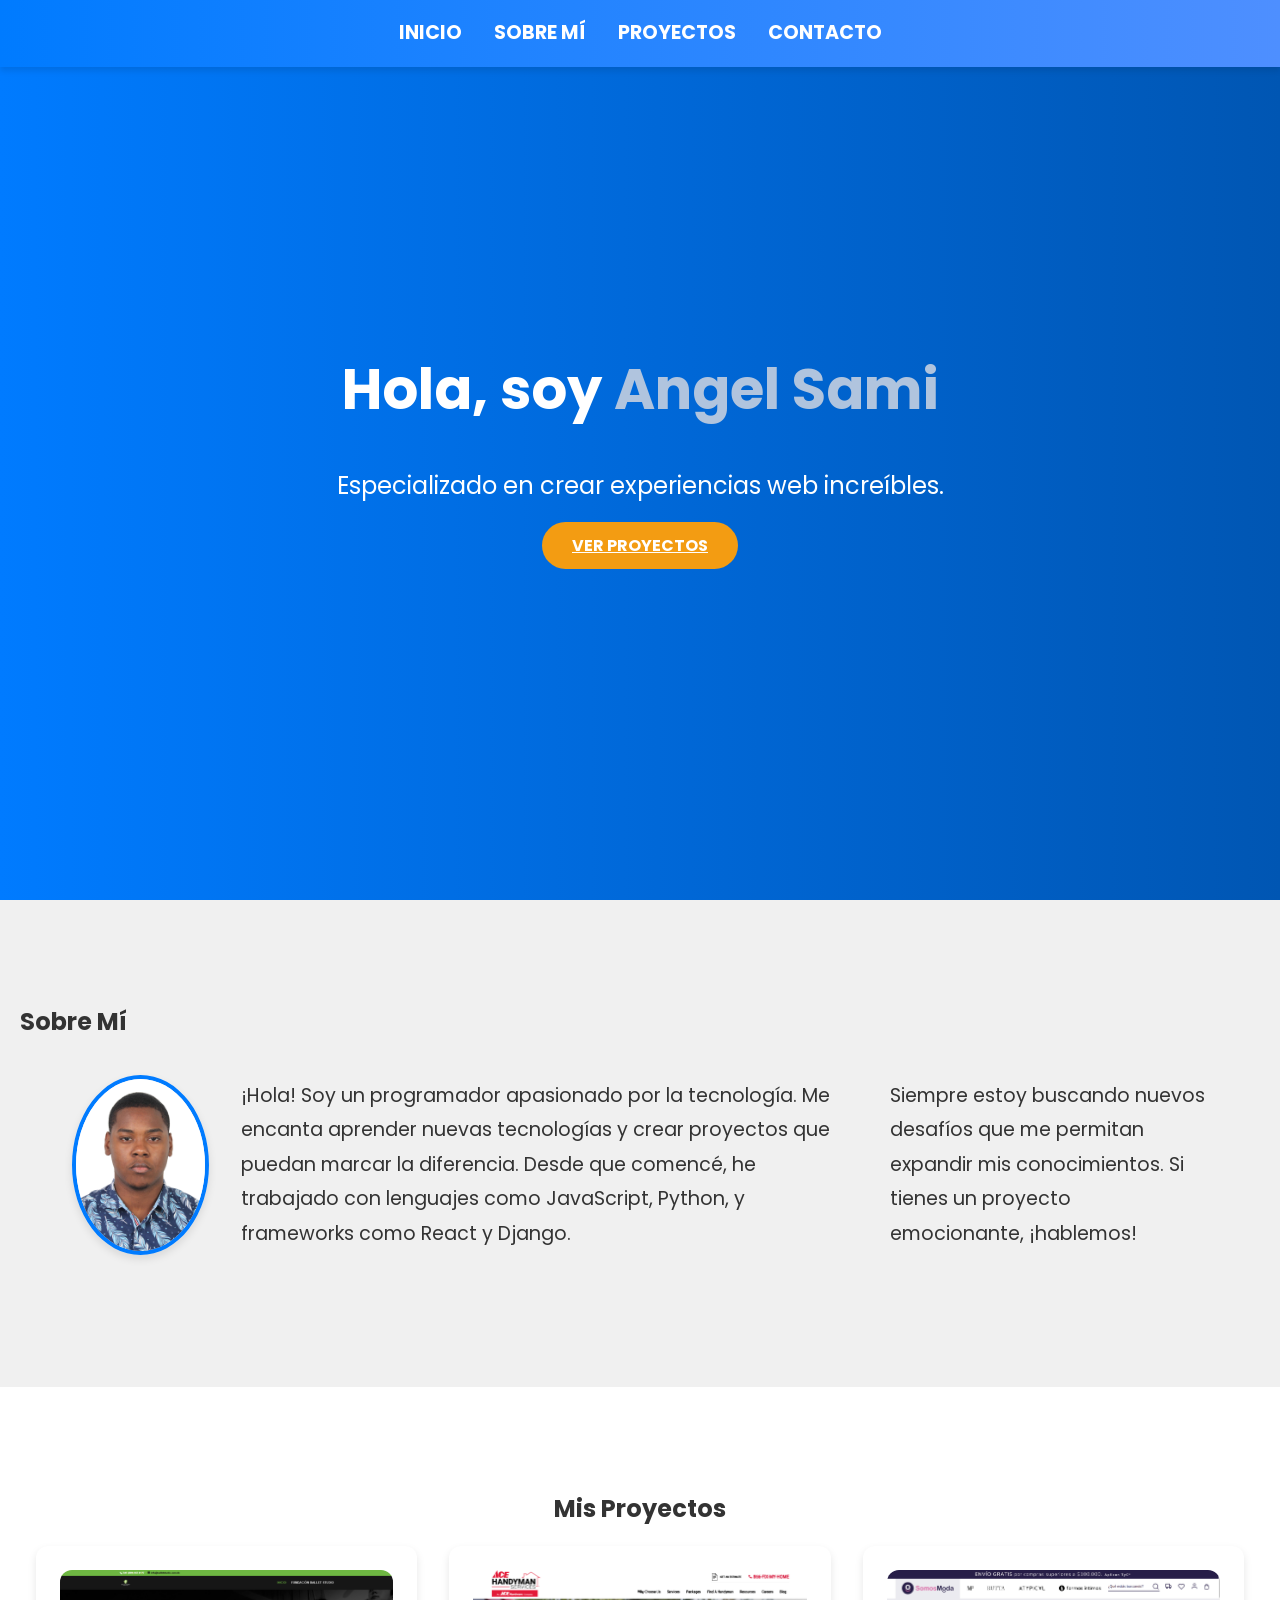
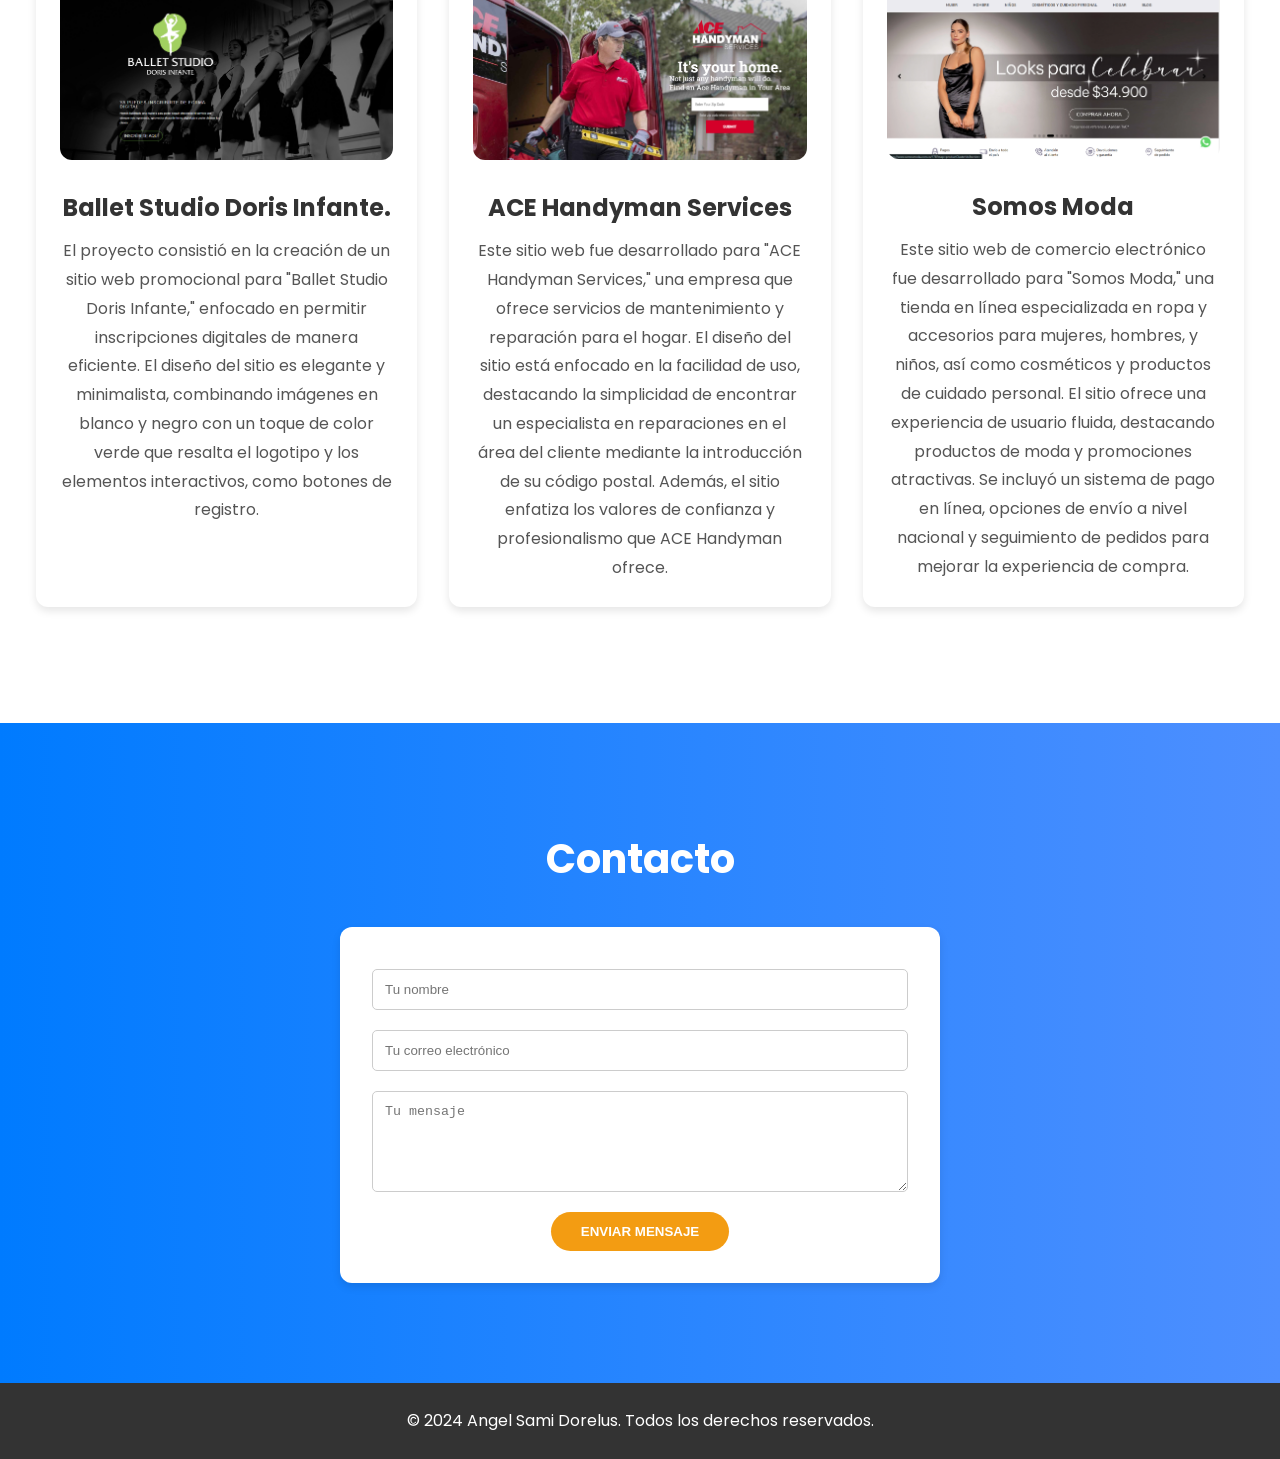
==== index.html @ 19fcb439 "Add files via upload" ====
<!DOCTYPE html>
<html lang="es">
<head>
    <meta charset="UTF-8">
    <meta name="viewport" content="width=device-width, initial-scale=1.0">
    <title>Portafolio - Programador Cool</title>
    <link rel="stylesheet" href="styles.css">
    <link href="https://fonts.googleapis.com/css2?family=Poppins:wght@300;400;600&display=swap" rel="stylesheet">
</head>
<body>
    <header>
        <nav>
            <ul>
                <li><a href="#home">Inicio</a></li>
                <li><a href="#about">Sobre mí</a></li>
                <li><a href="#projects">Proyectos</a></li>
                <li><a href="#contact">Contacto</a></li>
            </ul>
        </nav>
    </header>

    <section id="home" class="section">
        <div class="home-content">
            <h1>Hola, soy <span class="highlight">Angel Sami</span></h1>
            <p>Especializado en crear experiencias web increíbles.</p>
            <a href="#projects" class="btn">Ver Proyectos</a>
        </div>
    </section>

    <section id="about" class="section">
        <h2>Sobre Mí</h2>
        <div class="about-content">
            <img src="perfil ft.JPG" alt="Angel Sami" class="profile-img">
            <p>¡Hola! Soy un programador apasionado por la tecnología. Me encanta aprender nuevas tecnologías y crear proyectos que puedan marcar la diferencia. Desde que comencé, he trabajado con lenguajes como JavaScript, Python, y frameworks como React y Django.</p>
            <p>Siempre estoy buscando nuevos desafíos que me permitan expandir mis conocimientos. Si tienes un proyecto emocionante, ¡hablemos!</p>
        </div>
    </section>

    <section id="projects" class="section">
        <h2>Mis Proyectos</h2>
        <div class="projects-grid">
            <div class="project">
                <img src="verde proy.png" alt="Proyecto 1">
                <h3>Ballet Studio Doris Infante.</h3>
                <p>El proyecto consistió en la creación de un sitio web promocional para "Ballet Studio Doris Infante," enfocado en permitir inscripciones digitales de manera eficiente. El diseño del sitio es elegante y minimalista, combinando imágenes en blanco y negro con un toque de color verde que resalta el logotipo y los elementos interactivos, como botones de registro.</p>
            </div>
            <div class="project">
                <img src="rojo proyec.png" alt="Proyecto 2">
                <h3>ACE Handyman Services</h3>
                <p> Este sitio web fue desarrollado para "ACE Handyman Services," una empresa que ofrece servicios de mantenimiento y reparación para el hogar. El diseño del sitio está enfocado en la facilidad de uso, destacando la simplicidad de encontrar un especialista en reparaciones en el área del cliente mediante la introducción de su código postal. Además, el sitio enfatiza los valores de confianza y profesionalismo que ACE Handyman ofrece.</p>
            </div>
            <div class="project">
                <img src="mujer proyec.png" alt="Proyecto 3">
                <h3>Somos Moda</h3>
                <p>Este sitio web de comercio electrónico fue desarrollado para "Somos Moda," una tienda en línea especializada en ropa y accesorios para mujeres, hombres, y niños, así como cosméticos y productos de cuidado personal. El sitio ofrece una experiencia de usuario fluida, destacando productos de moda y promociones atractivas. Se incluyó un sistema de pago en línea, opciones de envío a nivel nacional y seguimiento de pedidos para mejorar la experiencia de compra.</p>
            </div>
        </div>
    </section>

    <section id="contact" class="section">
        <h2>Contacto</h2>
        <form id="contact-form">
            <input type="text" id="name" placeholder="Tu nombre" required>
            <input type="email" id="email" placeholder="Tu correo electrónico" required>
            <textarea id="message" rows="5" placeholder="Tu mensaje" required></textarea>
            <button type="submit" class="btn">Enviar Mensaje</button>
        </form>
    </section>

    <footer>
        <p>&copy; 2024 Angel Sami Dorelus. Todos los derechos reservados.</p>
    </footer>

    <script src="scripts.js"></script>
</body>
</html>
---- styles.css ----
* {
    margin: 0;
    padding: 0;
    box-sizing: border-box;
}

body {
    font-family: 'Poppins', sans-serif;
    line-height: 1.8;
    color: #333;
    background-color: #f4f4f4;
    overflow-x: hidden;
    scroll-behavior: smooth;
}

header {
    background: linear-gradient(to right, #007BFF, #4e8fff); /* Gradiente en el header */
    color: white;
    padding: 1rem;
    text-align: center;
    position: fixed;
    width: 100%;
    top: 0;
    z-index: 1000;
    box-shadow: 0 4px 6px rgba(0, 0, 0, 0.1);
}

nav ul {
    list-style: none;
    display: flex;
    justify-content: center;
    gap: 2rem;
    font-size: 1.2rem;
}

nav ul li a {
    color: white;
    text-decoration: none;
    font-weight: bold;
    text-transform: uppercase;
    position: relative;
    transition: color 0.3s;
}

nav ul li a:hover {
    color: #B0C4DE; /* Azul más claro */
}

nav ul li a::after {
    content: '';
    width: 0%;
    height: 2px;
    background: white;
    position: absolute;
    left: 0;
    bottom: -5px;
    transition: width 0.3s;
}

nav ul li a:hover::after {
    width: 100%;
}

.section {
    padding: 100px 20px;
    text-align: center;
}

#home {
    background: linear-gradient(to right, #007BFF, #0056b3), url('background.jpg') no-repeat center center/cover;
    height: 100vh;
    color: white;
    display: flex;
    justify-content: center;
    align-items: center;
    text-align: center;
    position: relative;
}

.home-content {
    z-index: 10;
}

.home-content h1 {
    font-size: 3.5rem;
    font-weight: bold;
}

.home-content p {
    font-size: 1.5rem;
    margin: 1.5rem 0;
}

.highlight {
    color: #B0C4DE;
}

.btn {
    background: #f39c12;
    color: white;
    padding: 12px 30px;
    text-transform: uppercase;
    border-radius: 25px;
    font-weight: bold;
    border: none;
    cursor: pointer;
    transition: background 0.3s, transform 0.2s;
}

.btn:hover {
    background: #e67e22;
    transform: scale(1.05);
}

#about {
    background: #f0f0f0;
    text-align: left;
    padding: 100px 20px;
}

.about-content {
    display: flex;
    justify-content: center;
    align-items: center;
    gap: 2rem;
    padding: 2rem;
    max-width: 1200px;
    margin: 0 auto;
}

.profile-img {
    width: 180px;
    height: 180px;
    border-radius: 50%;
    border: 4px solid #007BFF;
    box-shadow: 0 4px 8px rgba(0, 0, 0, 0.1);
}

.about-content p {
    font-size: 1.2rem;
    line-height: 1.8;
}

#projects {
    background: white;
}

.projects-grid {
    display: grid;
    grid-template-columns: repeat(auto-fit, minmax(300px, 1fr));
    gap: 2rem;
    padding: 1rem;
}

.project {
    background: white;
    padding: 1.5rem;
    border-radius: 12px;
    box-shadow: 0 4px 8px rgba(0, 0, 0, 0.1);
    transition: transform 0.3s, box-shadow 0.3s;
    cursor: pointer;
}

.project:hover {
    transform: translateY(-10px);
    box-shadow: 0 6px 12px rgba(0, 0, 0, 0.2);
}

.project img {
    max-width: 100%;
    border-radius: 12px;
    margin-bottom: 1rem;
}

.project h3 {
    font-size: 1.5rem;
    margin-bottom: 0.5rem;
}

.project p {
    font-size: 1rem;
    color: #555;
}

#contact {
    background: linear-gradient(to right, #007BFF, #4e8fff);
    color: white;
    padding: 100px 20px;
}

#contact h2 {
    font-size: 2.5rem;
    margin-bottom: 2rem;
}

#contact-form {
    max-width: 600px;
    margin: 0 auto;
    padding: 2rem;
    background: white;
    border-radius: 12px;
    box-shadow: 0 4px 8px rgba(0, 0, 0, 0.1);
}

input, textarea {
    width: 100%;
    padding: 12px;
    margin: 10px 0;
    border-radius: 5px;
    border: 1px solid #ccc;
    transition: border 0.3s;
}

input:focus, textarea:focus {
    outline: none;
    border: 1px solid #007BFF;
}

footer {
    background: #333;
    color: white;
    padding: 1.5rem;
    text-align: center;
    font-size: 1rem;
}
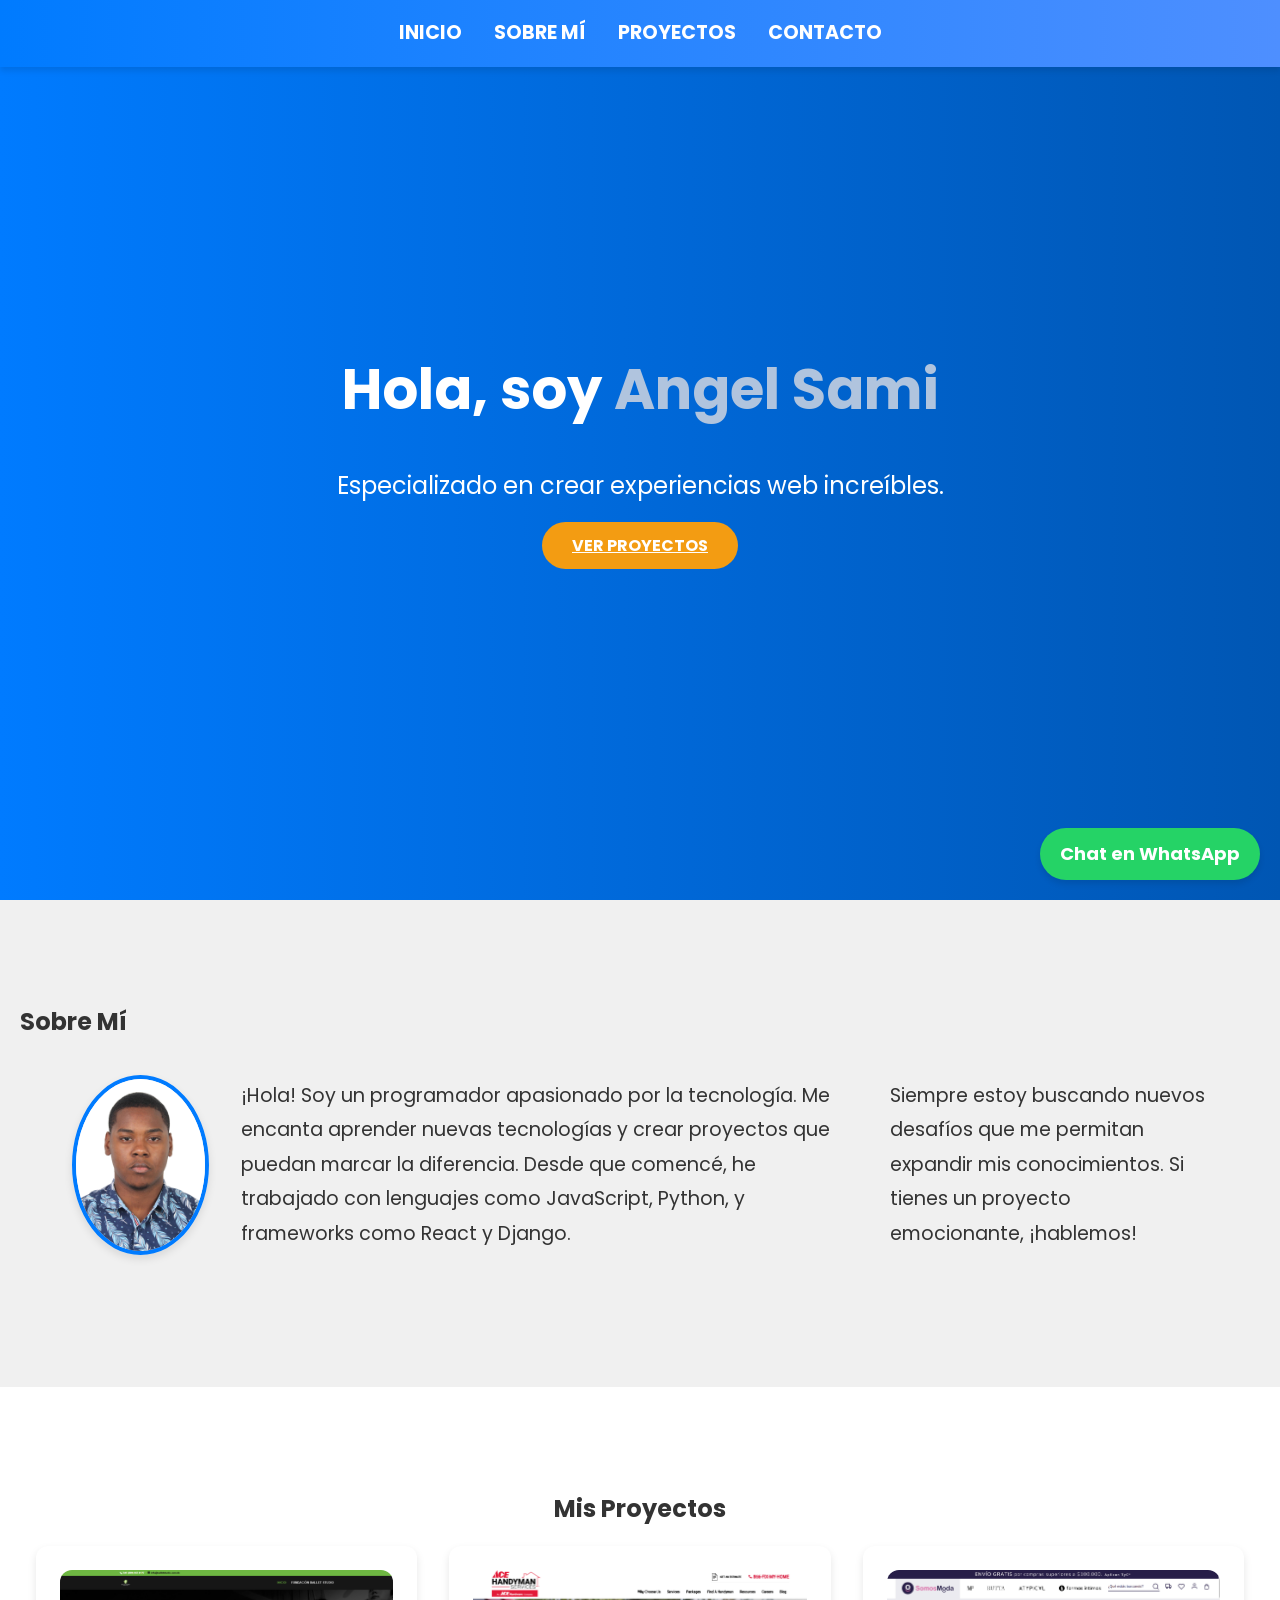
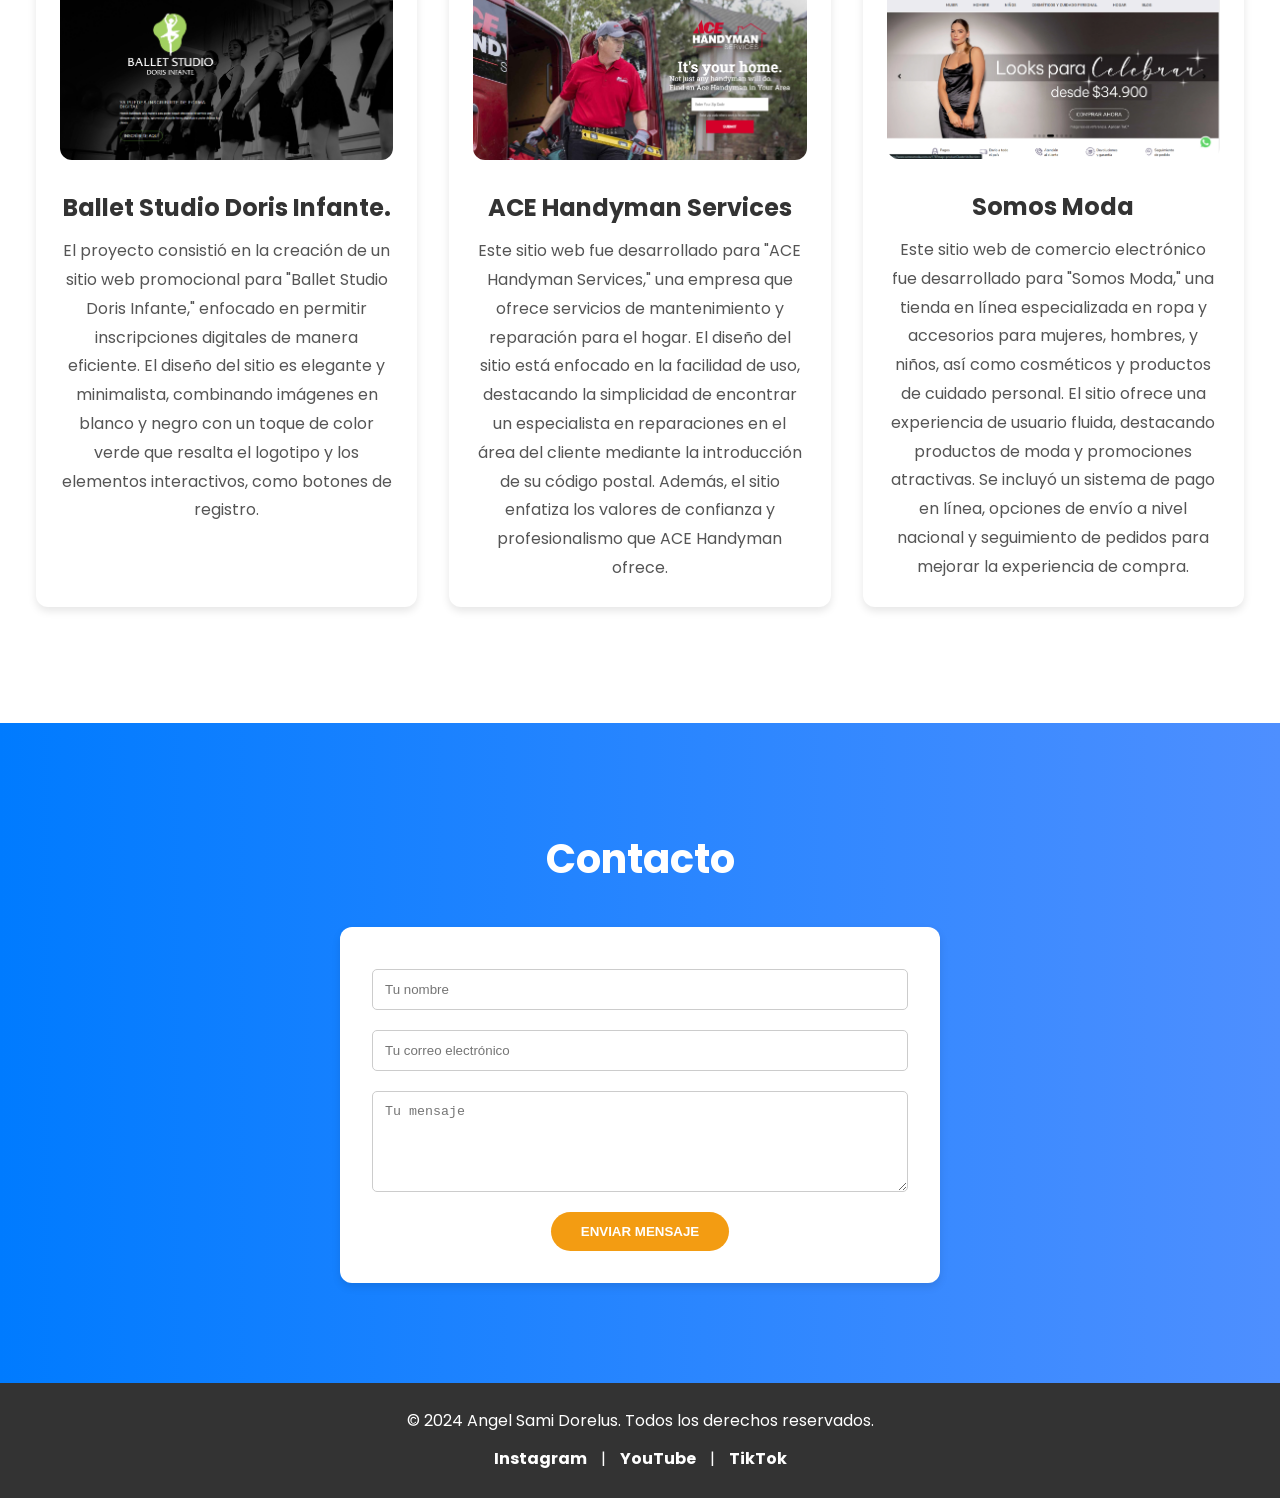
==== commit 4aa61a9a: "Add files via upload" ====
--- a/index.html
+++ b/index.html
@@ -59,16 +59,25 @@
 
     <section id="contact" class="section">
         <h2>Contacto</h2>
-        <form id="contact-form">
-            <input type="text" id="name" placeholder="Tu nombre" required>
-            <input type="email" id="email" placeholder="Tu correo electrónico" required>
-            <textarea id="message" rows="5" placeholder="Tu mensaje" required></textarea>
+        <form id="contact-form" action="https://formspree.io/f/xanyagwa" method="POST">
+            <input type="text" name="name" placeholder="Tu nombre" required>
+            <input type="email" name="_replyto" placeholder="Tu correo electrónico" required>
+            <textarea name="message" rows="5" placeholder="Tu mensaje" required></textarea>
             <button type="submit" class="btn">Enviar Mensaje</button>
         </form>
+        
     </section>
 
     <footer>
         <p>&copy; 2024 Angel Sami Dorelus. Todos los derechos reservados.</p>
+        <div class="social-links">
+            <a href="https://www.instagram.com/NOTSAMY" target="_blank">Instagram</a> |
+            <a href="https://www.youtube.com/@quierobajardepeso4734" target="_blank">YouTube</a> |
+            <a href="https://www.tiktok.com/@NotSamy" target="_blank">TikTok</a>
+        </div>
+        <div class="whatsapp-button">
+            <a href="https://wa.me/18492574777" target="_blank">Chat en WhatsApp</a>
+        </div>
     </footer>
 
     <script src="scripts.js"></script>
--- a/styles.css
+++ b/styles.css
@@ -223,3 +223,40 @@
     text-align: center;
     font-size: 1rem;
 }
+/* Estilo para las redes sociales */
+.social-links {
+    margin-top: 10px;
+}
+
+.social-links a {
+    color: white;
+    text-decoration: none;
+    margin: 0 10px;
+    font-weight: bold;
+    transition: color 0.3s;
+}
+
+.social-links a:hover {
+    color: #B0C4DE;
+}
+
+/* Estilo para el botón flotante de WhatsApp */
+.whatsapp-button a {
+    position: fixed;
+    bottom: 20px;
+    right: 20px;
+    background-color: #25D366;
+    color: white;
+    padding: 10px 20px;
+    border-radius: 50px;
+    text-align: center;
+    font-size: 18px;
+    font-weight: bold;
+    text-decoration: none;
+    box-shadow: 0 4px 6px rgba(0, 0, 0, 0.1);
+    transition: background-color 0.3s ease;
+}
+
+.whatsapp-button a:hover {
+    background-color: #128C7E;
+}
